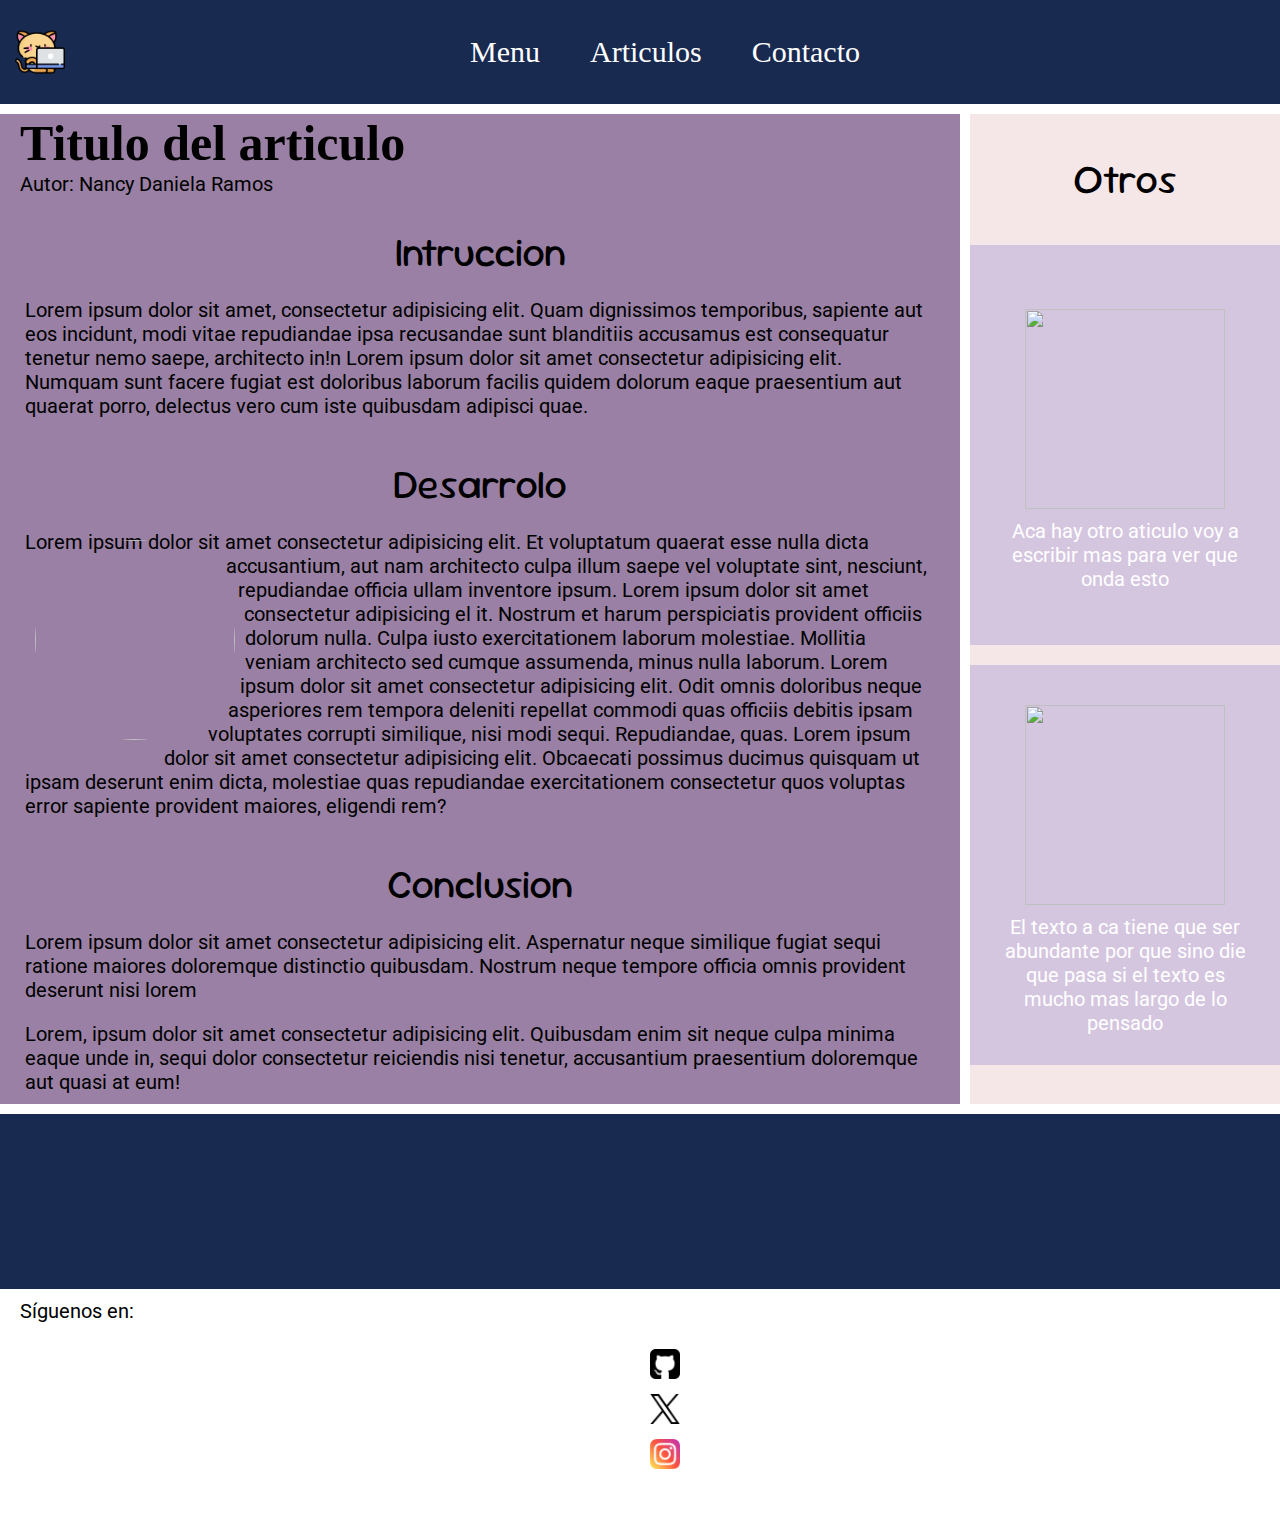
==== articulo1.html @ e6957267 "version con navbar" ====
<!DOCTYPE html>
<html lang="en">
<head>
    <meta charset="UTF-8">
    <meta name="viewport" content="width=device-width, initial-scale=1.0">
    <link rel="stylesheet" href="/styles/articles.css">
    <link rel="preconnect" href="https://fonts.googleapis.com">
    <link rel="preconnect" href="https://fonts.gstatic.com" crossorigin>
    <link href="https://fonts.googleapis.com/css2?family=Roboto:ital,wght@0,100..900;1,100..900&display=swap" rel="stylesheet">
    <link href="https://fonts.googleapis.com/css2?family=Sour+Gummy&display=swap" rel="stylesheet">
    <link rel="stylesheet" href="/styles/nav.css">
    <title>Document</title>
</head>
<body>
    <header>
        <nav class="navMenu">
            <img class="c-nav" id="logo" src="/imagenes/gatito.png" alt="">
            <ul class="nav-principal">
                <li><a class="link-menu" href="#">Menu</a></li>
                <li><a class="link-menu" href="#">Articulos</a></li>
                <li><a class="link-menu" href="#">Contacto</a></li> 
            </ul>
            <img class="c-nav icon-nav" src="/imagenes/menu.png" alt="">
        </nav>
    </header>
    <main>
        <article id="historia">
            <h2>Titulo del articulo</h2>
            <p>Autor: Nancy Daniela Ramos</p>
            <div class="box-cont">
                <section  class="part-art" id="introduccion">
                    <h3>Intruccion</h3>
                    <p>Lorem ipsum dolor sit amet, consectetur adipisicing elit. Quam dignissimos temporibus, sapiente aut eos incidunt, modi vitae repudiandae ipsa recusandae sunt blanditiis accusamus est consequatur tenetur nemo saepe, architecto in!n Lorem ipsum dolor sit amet consectetur adipisicing elit. Numquam sunt facere fugiat est doloribus laborum facilis quidem dolorum eaque praesentium aut quaerat porro, delectus vero cum iste quibusdam adipisci quae.</p>
                </section>
                <section  class="part-art" id="desarrolo">
                    <h3>Desarrolo</h3>
                    <p>Lorem ipsum dolor sit amet consectetur adipisicing elit.<img class="rodea" src="/articulos/gatito.png" alt=""> Et voluptatum quaerat esse nulla dicta accusantium, aut nam architecto culpa illum saepe vel voluptate sint, nesciunt, repudiandae officia ullam inventore ipsum. Lorem ipsum dolor sit amet consectetur adipisicing el it. Nostrum et harum perspiciatis provident officiis dolorum nulla. Culpa iusto exercitationem laborum molestiae. Mollitia veniam architecto sed cumque assumenda, minus nulla laborum. Lorem ipsum dolor sit amet consectetur adipisicing elit. Odit omnis doloribus neque asperiores rem tempora deleniti repellat commodi quas officiis debitis ipsam voluptates corrupti similique, nisi modi sequi. Repudiandae, quas. Lorem ipsum dolor sit amet consectetur adipisicing elit. Obcaecati possimus ducimus quisquam ut ipsam deserunt enim dicta, molestiae quas repudiandae exercitationem consectetur quos voluptas error sapiente provident maiores, eligendi rem?</p>
                </section>
                <section  class="part-art" id="conclusion">
                    <h3>Conclusion</h3>
                    <p>Lorem ipsum dolor sit amet consectetur adipisicing elit. Aspernatur neque similique fugiat sequi ratione maiores doloremque distinctio quibusdam. Nostrum neque tempore officia omnis provident deserunt nisi lorem </p>
                </section>
                <footer id="inf-art">
                    <p>Lorem, ipsum dolor sit amet consectetur adipisicing elit. Quibusdam enim sit neque culpa minima eaque unde in, sequi dolor consectetur reiciendis nisi tenetur, accusantium praesentium doloremque aut quasi at eum!</p>
                </footer>
            </div>
        </article>
    </main>
    <section class="other-art">
        <h3>Otros</h3>
        <div>
            <section class="box-art">
                <a  target="_blank" href="#">
                    <img src="/articulos/Captura de Pantalla 2024-12-12 a la(s) 12.13.27.png" alt="">
                        <p>Aca hay otro aticulo voy a escribir mas para ver que onda esto </p>
                </a>
            </section>
            <section class="box-art">
                <a  target="_blank" href="#">
                    <img src="/articulos/Captura de Pantalla 2024-12-12 a la(s) 12.32.18.png" alt="">
                        <p> El texto a ca tiene que ser abundante por que sino die que pasa si el texto es mucho mas largo de lo pensado </p>
                </a>
            </section>
        </div>
    </section>
  <footer id="inf-revista"></footer>
        <p>Síguenos en:</p>
        <div class="box-redes">
            <div>
                <img src="/imagenes/redes/signo-de-github.png" alt="">
                <a target="_blank" href="https://github.com/nanr99">Github</a> </div>
            <div>
                <img src="/imagenes/redes/gorjeo.png" alt="">
                <a target="_blank" href="https://twitter.com/ejemplo">Twitter</a> 
            </div>
            <div>
                <img src="/imagenes/redes/instagram.png" alt="">
                <a target="_blank" href="https://www.instagram.com/nan_rd3?igsh=MmRoanV5ZXJrc3M4&utm_source=qr">Instagram</a>
            </div>
        </div>
    </footer>  
    <script src="/script/nav.js"></script>
</body>
</html>
---- styles/articles.css ----
*{
    margin:0;
    padding: 0;
    box-sizing: border-box;
}
/*Acomodar el contenido*/
body{
    display: grid;
    grid-template-areas: 
    "header"
    "main"
    "aside"
    "footer";
    gap: 10px;
}
main{
    grid-area: main;
    background-color: #9a80a4;
}
.other-art{
    grid-area: aside;
    background-color:#f5e6e8;
    overflow: hidden;
    display: flex;
    flex-direction: column;
    justify-content: center;
    align-items: center;    
}
.other-art img{
    width: 200px;
    height: 200px;
    margin: 10px 0;
}
.link-menu, .box-art a, .box-redes a {
    text-align:center;
    text-decoration: none;
    color: white;
    font-size: 30px;
    font-family:Cambria, Cochin, Georgia, Times, 'Times New Roman', serif ;
}
.box-redes a {
    font-size: 20px;
}
.box-art{
    min-width: 300px;
    max-width: 500px;
    height: 400px;
    background-color: #d5c6e0;
    margin: 20px 0;
    display: flex;
    flex-direction: column;
    justify-content: center;
    overflow: hidden    ;
}
.box-art a{
    display: flex;
    flex-direction: column;
    justify-content: space-between  ;
    align-items: center;
}
.box-art p{
    margin: 0 10px;
}
#introduccion{
    grid-area: introduccion;
}
#desarrollo{
    grid-area: desarrollo;
}
#conclusion{
    grid-area: conclusion;
}
#inf-art{
    grid-area: inf;
}
.box-cont{
    display: grid;
    grid-template-areas:
        "introduccion"
        "desarrollo"
        "conclusion"
        "inf";
}
.rodea{
    float: left;
    shape-outside: circle();
    clip-path: circle();
    width: 200px;
    height: 200px;
    margin: 10px;
}
.part-art, #inf-art{
    margin: 10px 5px;
}
.box-redes img{
    width: 30px;
    height: 30px;
}
#inf-revista{
    display: flex;
    align-items: center;
    justify-content: center;
    grid-area: footer;
    background-color: #192a51;
    width: 100%;
    height: 175px;
}
.box-redes{
    margin: 40px;
}
.box-redes div {
    margin: 10px 0;
}
p, h2{
    padding: 0 20px ;
}
p, a{
    font-family: "Roboto", serif;
    font-optical-sizing: auto;
    font-weight: 400;
    font-style: normal;
    font-variation-settings: "wdth" 100;
    font-size: 20px;
}
h3{
    font-family: "Sour Gummy", serif;
    font-optical-sizing: auto;
    font-weight: 400;
    font-style: normal;
    font-variation-settings:
    "wdth" 100;
    font-size: 40px;
    text-align: center;
    padding: 20px;
}
h2{
    font-size: 50px;
}


@media (min-width:1200px) {
    
    body{
        grid-template-columns: 600px 350px auto;
        grid-template-rows: auto;
        grid-template-areas: 
            "header header header"
            "main main aside"
            "footer footer footer";
    }
    
}   
@media(min-width:1440px){
    body{
        grid-template-columns: 2fr 1fr;
        grid-template-rows: auto;
        grid-template-areas: 
            "header header"
            "main  aside"
            "footer footer";
    }
}
---- styles/nav.css ----
/*Menu navegador pagina*/
.c-nav{
    width: 50px;
    height:50px ;
}
header {
    background: #192a51;
    padding:15px;
    grid-area: header;
    position: sticky;
    top:0;
    z-index:1000;

}

.navMenu {
    display: flex;
    justify-content: space-between;
    align-items: center;
    position: relative;
    background-color: #192a51;
}
.icon-nav{
    display: block;
}
.nav-principal {
    list-style: none;
    display: none; /* Se oculta por defecto */
    flex-direction: column;
    position: absolute;
    top: 60px;
    right: 0;
    background: #192a51;
    width: 100%;
    text-align: center;
}
.nav-principal.active {
    display: flex;
}
.nav-principal >.c-nav > ul {
    width: 100% ;
    height: 30px;
}
.link-menu:hover, .box-redes a:hover{

    background-color: blue;
    text-decoration: underline orange;
}
.nav-principal li {
    margin: 20px 25px;

}
.link-menu {
    text-align:center;
    text-decoration: none;
    color: white;
    font-size: 30px;
    font-family:Cambria, Cochin, Georgia, Times, 'Times New Roman', serif ;
}
p, a{
    font-family: "Roboto", serif;
    font-optical-sizing: auto;
    font-weight: 400;
    font-style: normal;
    font-variation-settings: "wdth" 100;
    font-size: 20px;
}

.box-redes img{
    width: 30px;
    height: 30px;
}
.box-redes{
    margin: 40px;
}
.box-redes div {
    margin: 10px 0;
}
#inf-revista{
    display: flex;
    align-items: center;
    justify-content: center;
    grid-area: footer;
    background-color: #192a51;
    width: 100%;
    height: 175px;
}
@media (min-width:1200px) {
    .icon-nav{
        display: none;
    }
    .navMenu{
        position: relative;
    }
    .nav-principal {
        display: flex; /* Se oculta por defecto */
        flex-direction: row;
        position: relative;
        top: 0; 
        left: 0;
        justify-content: center;
        align-items: center;

    }
}
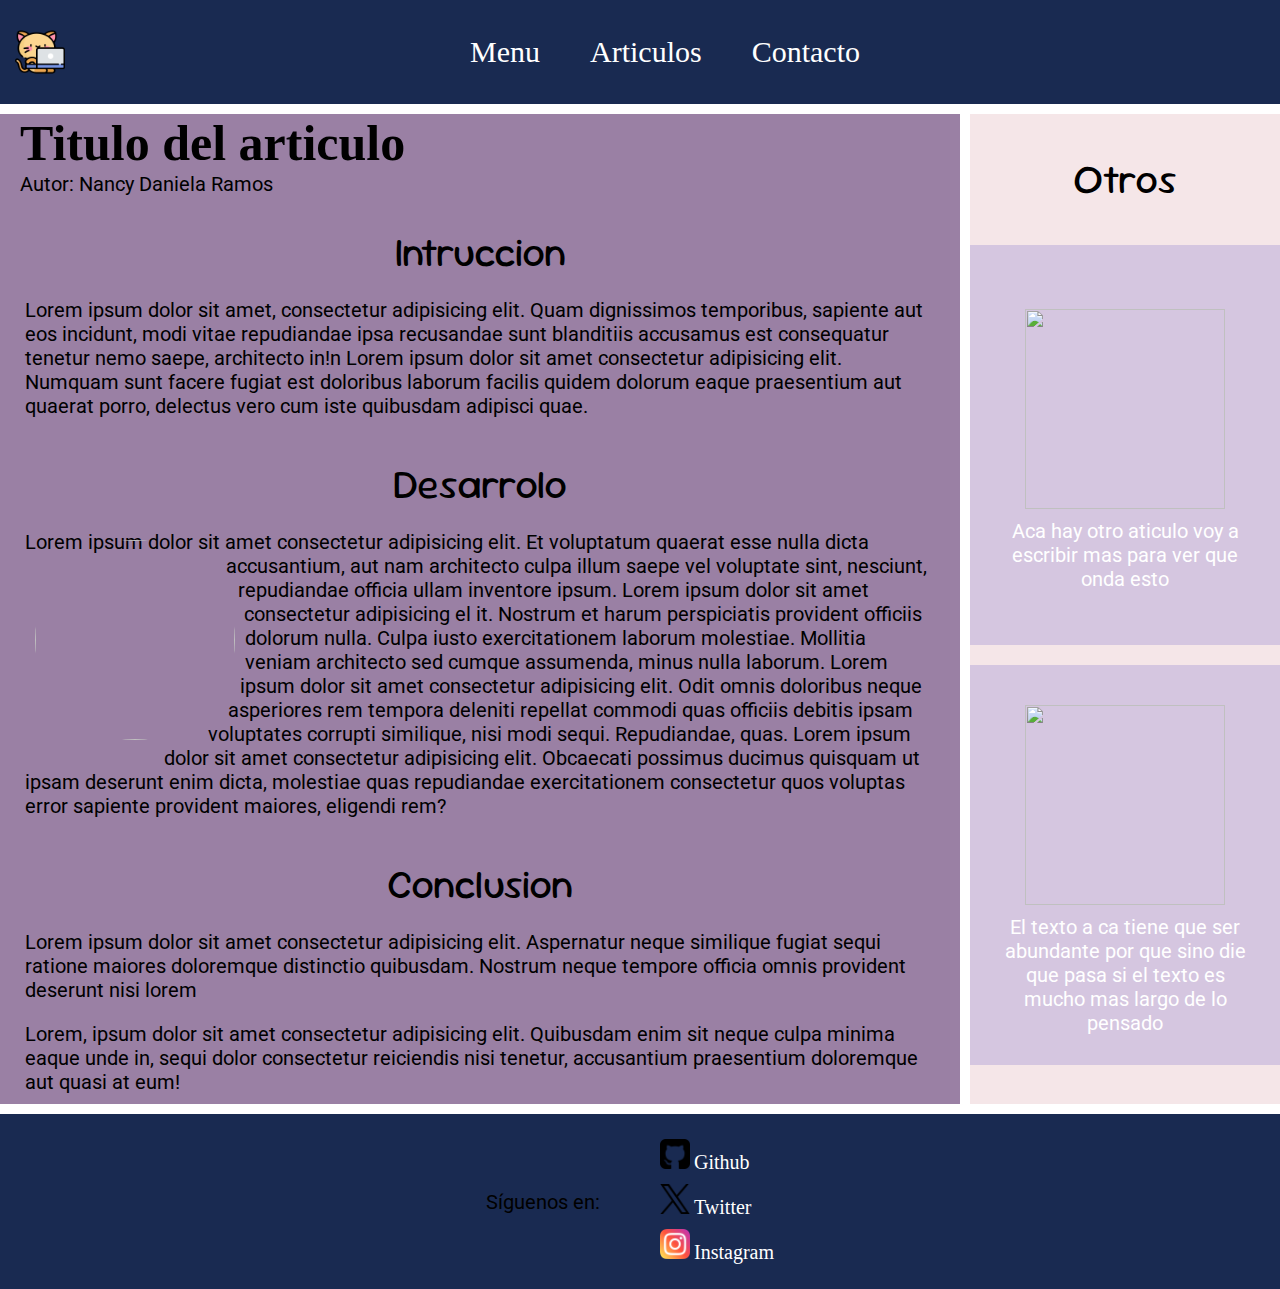
==== commit 4e5ac2e5: "fix: footer" ====
--- a/articulo1.html
+++ b/articulo1.html
@@ -63,7 +63,7 @@
             </section>
         </div>
     </section>
-  <footer id="inf-revista"></footer>
+  <footer id="inf-revista">
         <p>Síguenos en:</p>
         <div class="box-redes">
             <div>
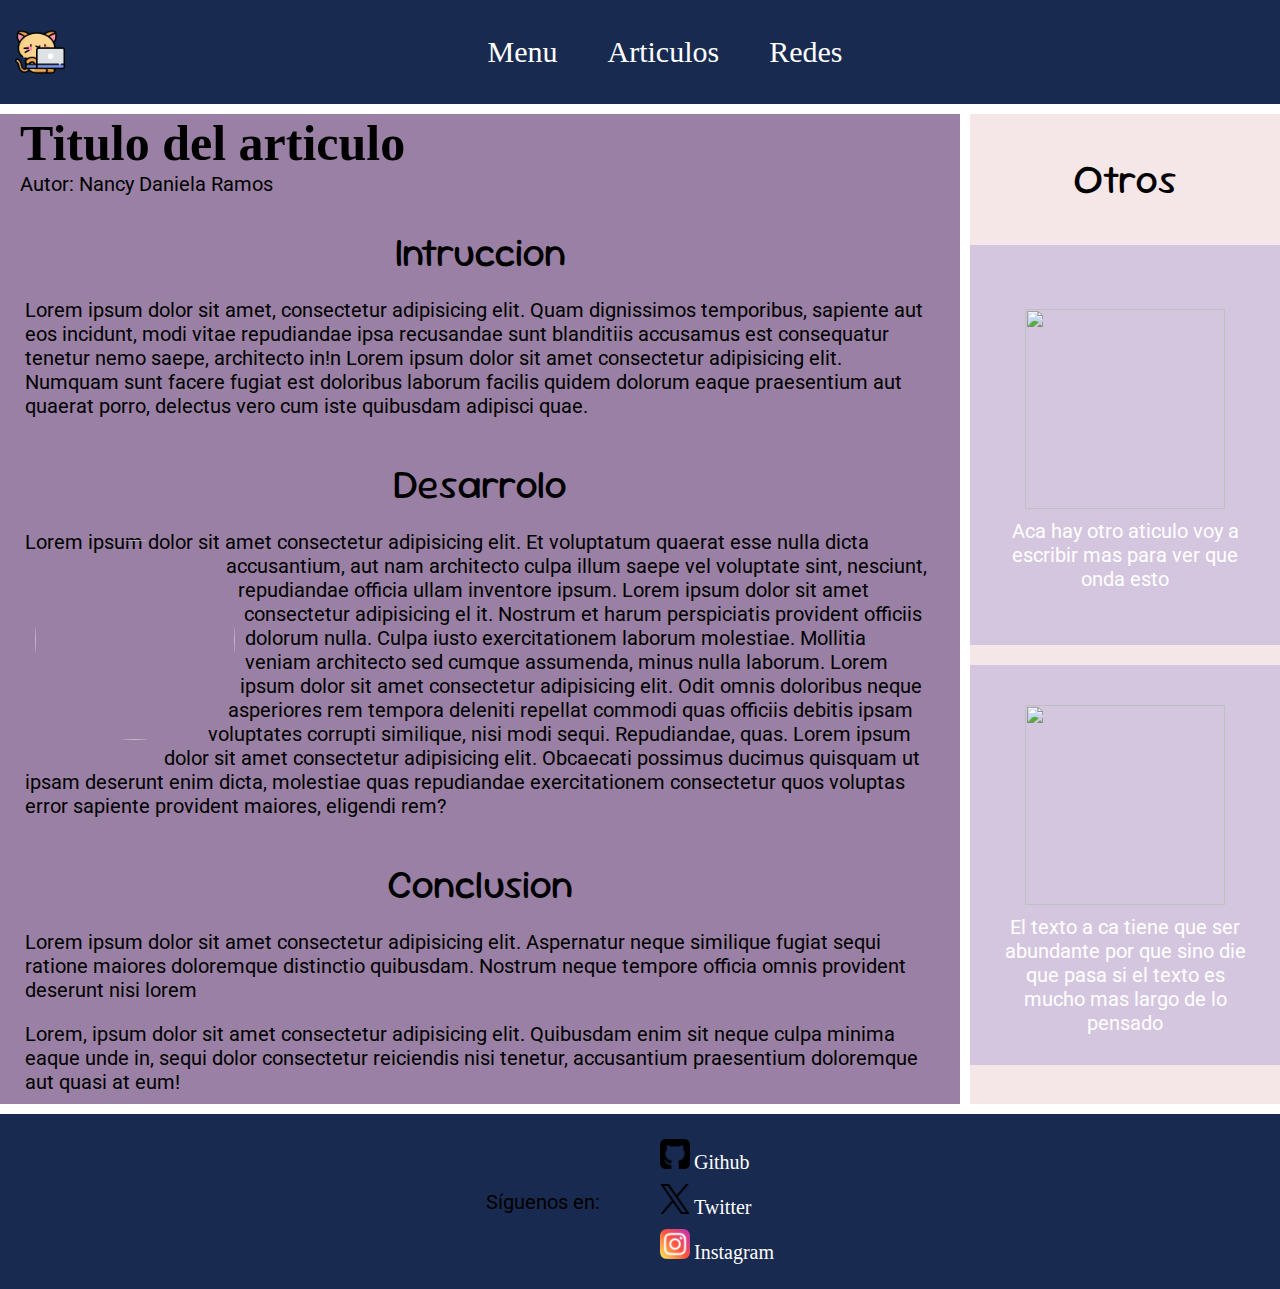
==== commit 83c7c5b0: "modificacion links" ====
--- a/articulo1.html
+++ b/articulo1.html
@@ -16,9 +16,9 @@
         <nav class="navMenu">
             <img class="c-nav" id="logo" src="/imagenes/gatito.png" alt="">
             <ul class="nav-principal">
-                <li><a class="link-menu" href="#">Menu</a></li>
+                <li><a target="_blank" class="link-menu" href="/index.html">Menu</a></li>
                 <li><a class="link-menu" href="#">Articulos</a></li>
-                <li><a class="link-menu" href="#">Contacto</a></li> 
+                <li><a class="link-menu" href="#">Redes</a></li> 
             </ul>
             <img class="c-nav icon-nav" src="/imagenes/menu.png" alt="">
         </nav>
